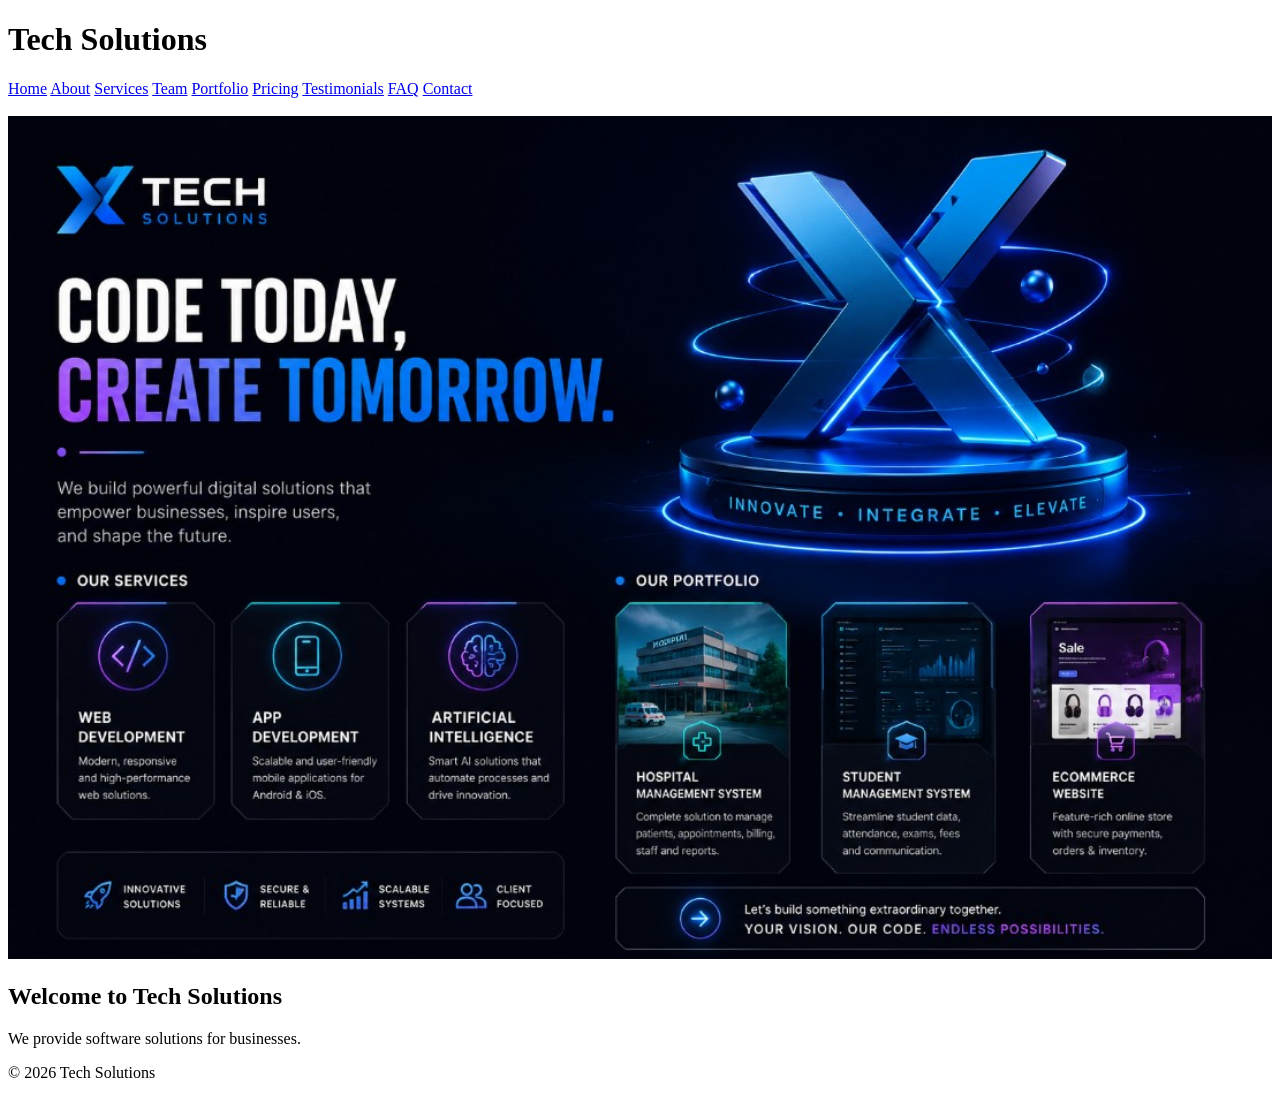
==== index.html @ 9f27cb5e "completed wesite project" ====
<!DOCTYPE html>
<html lang="en">
<head>
    <meta charset="UTF-8">
    <meta name="viewport" content="width=device-width, initial-scale=1.0">
    <title>Tech Solutions</title>
</head>
<body>

<header>
    <h1>Tech Solutions</h1>

    <nav>
        <a href="index.html">Home</a>
        <a href="about.html">About</a>
        <a href="services.html">Services</a>
        <a href="team.html">Team</a>
        <a href="portfolio.html">Portfolio</a>
        <a href="pricing.html">Pricing</a>
        <a href="testimonials.html">Testimonials</a>
        <a href="faq.html">FAQ</a>
        <a href="contact.html">Contact</a>
    </nav>
</header>

<main>

<br>
    <section>
        <img src="assets/images/hero.jpg" alt="Tech Solutions Hero Image" width="100%">
    </section>

    <section>
        <h2>Welcome to Tech Solutions</h2>
        <p>We provide software solutions for businesses.</p>
    </section>

</main>

<footer>
    <p>&copy; 2026 Tech Solutions</p>
</footer>

</body>
</html>
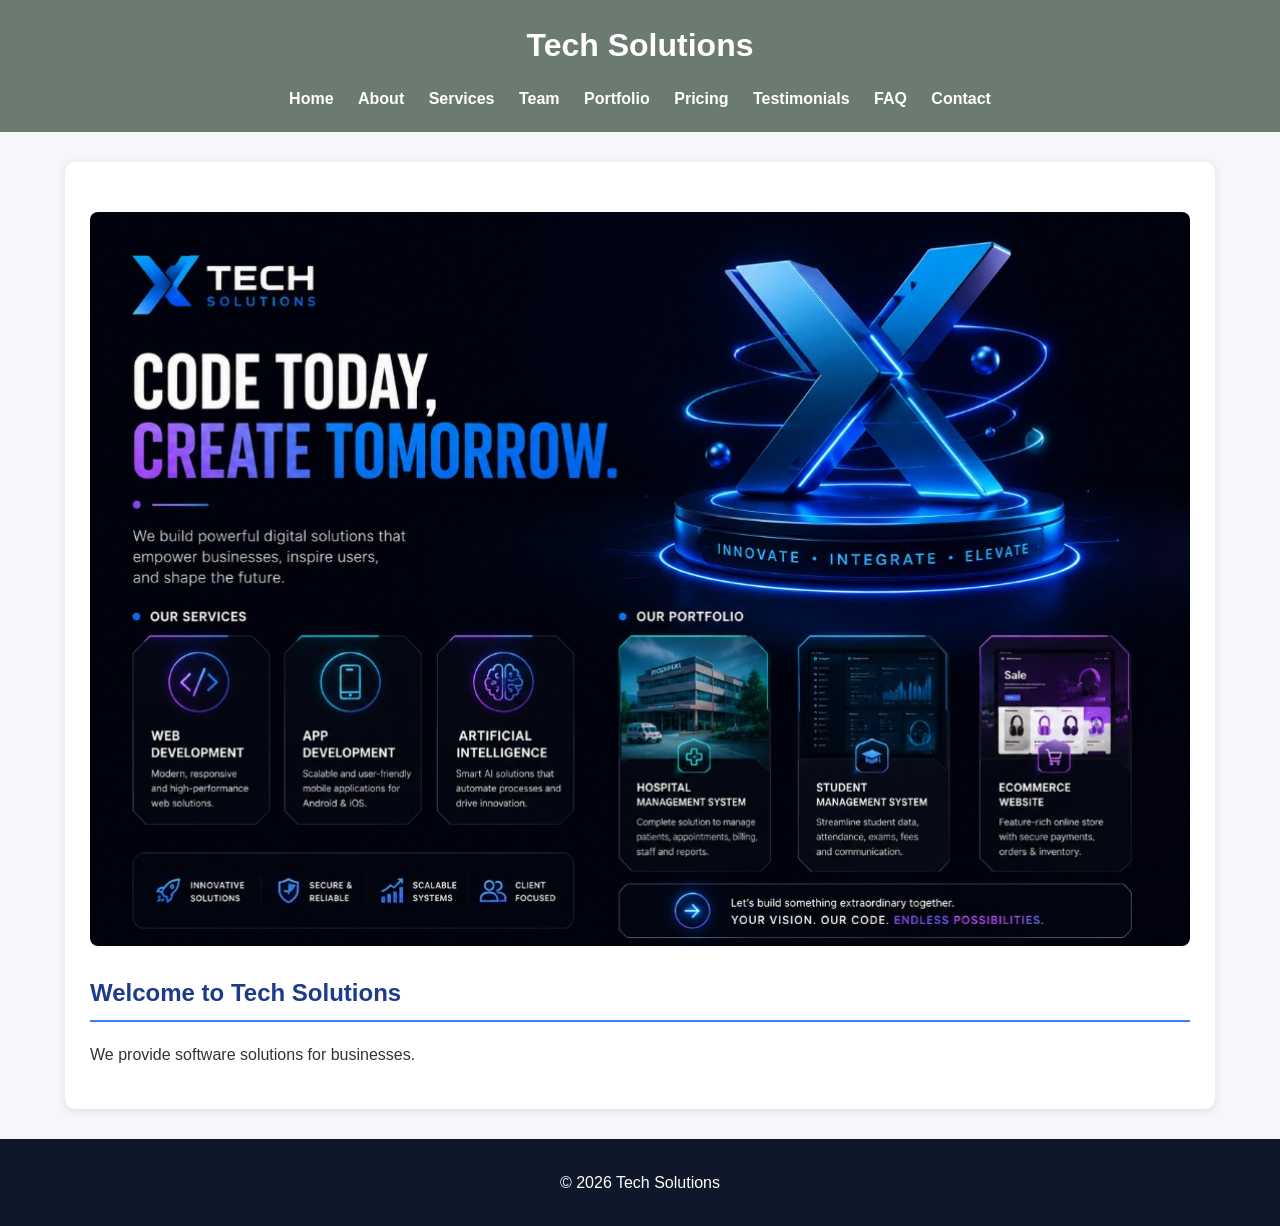
==== commit 8472c7f9: "update the files" ====
--- a/index.html
+++ b/index.html
@@ -4,6 +4,7 @@
     <meta charset="UTF-8">
     <meta name="viewport" content="width=device-width, initial-scale=1.0">
     <title>Tech Solutions</title>
+    <link rel="stylesheet" href="style.css">
 </head>
 <body>
 
@@ -25,7 +26,7 @@
 
 <main>
 
-<br>
+    <br>
     <section>
         <img src="assets/images/hero.jpg" alt="Tech Solutions Hero Image" width="100%">
     </section>
--- a/style.css
+++ b/style.css
@@ -0,0 +1,134 @@
+
+body {
+    margin: 0;
+    font-family: Arial, Helvetica, sans-serif;
+    background-color: #f5f7fa;
+    color: #333;
+    line-height: 1.6;
+}
+
+
+header {
+    background-color:#6c7b72;
+    color: white;
+    text-align: center;
+    padding: 20px;
+}
+
+header h1 {
+    margin: 0;
+    font-size: 2rem;
+}
+
+nav {
+    margin-top: 15px;
+}
+
+nav a {
+    text-decoration: none;
+    color: white;
+    margin: 0 10px;
+    font-weight: 600;
+}
+
+nav a:hover {
+    color:#657b96;
+}
+
+main {
+    width: 90%;
+    max-width: 1100px;
+    margin: 30px auto;
+    background-color: white;
+    padding: 25px;
+    border-radius: 10px;
+    box-shadow: 0px 2px 10px rgba(0,0,0,0.1);
+}
+
+ 
+h2 {
+    color: #1e3a8a;
+    border-bottom: 2px solid #3b82f6;
+    padding-bottom: 8px;
+}
+
+h3 {
+    color: #334155;
+}
+img {
+    max-width: 100%;
+    height: auto;
+    border-radius: 8px;
+}
+
+article {
+    background-color: #f8fafc;
+    padding: 20px;
+    border-radius: 8px;
+    margin-bottom: 20px;
+}
+
+/* Tables */
+table {
+    width: 100%;
+    border-collapse: collapse;
+    margin-top: 20px;
+}
+
+th {
+    background-color: #1e3a8a;
+    color: white;
+}
+
+th,
+td {
+    border: 1px solid #d1d5db;
+    padding: 12px;
+    text-align: center;
+}
+
+tr:hover {
+    background-color: #f1f5f9;
+}
+
+/* Forms */
+input,
+textarea {
+    width: 100%;
+    padding: 10px;
+    margin-top: 5px;
+    border: 1px solid #cbd5e1;
+    border-radius: 5px;
+    box-sizing: border-box;
+}
+
+button {
+    background-color: #2563eb;
+    color: white;
+    border: none;
+    padding: 12px 18px;
+    border-radius: 5px;
+    cursor: pointer;
+    font-size: 15px;
+}
+
+button:hover {
+    background-color: #1d4ed8;
+}
+
+/* Testimonials */
+blockquote {
+    background-color: #f8fafc;
+    border-left: 5px solid #2563eb;
+    padding: 15px;
+    font-style: italic;
+}
+
+
+footer {
+    background-color: #0f172a;
+    color: white;
+    text-align: center;
+    padding: 15px;
+    margin-top: 30px;
+}
